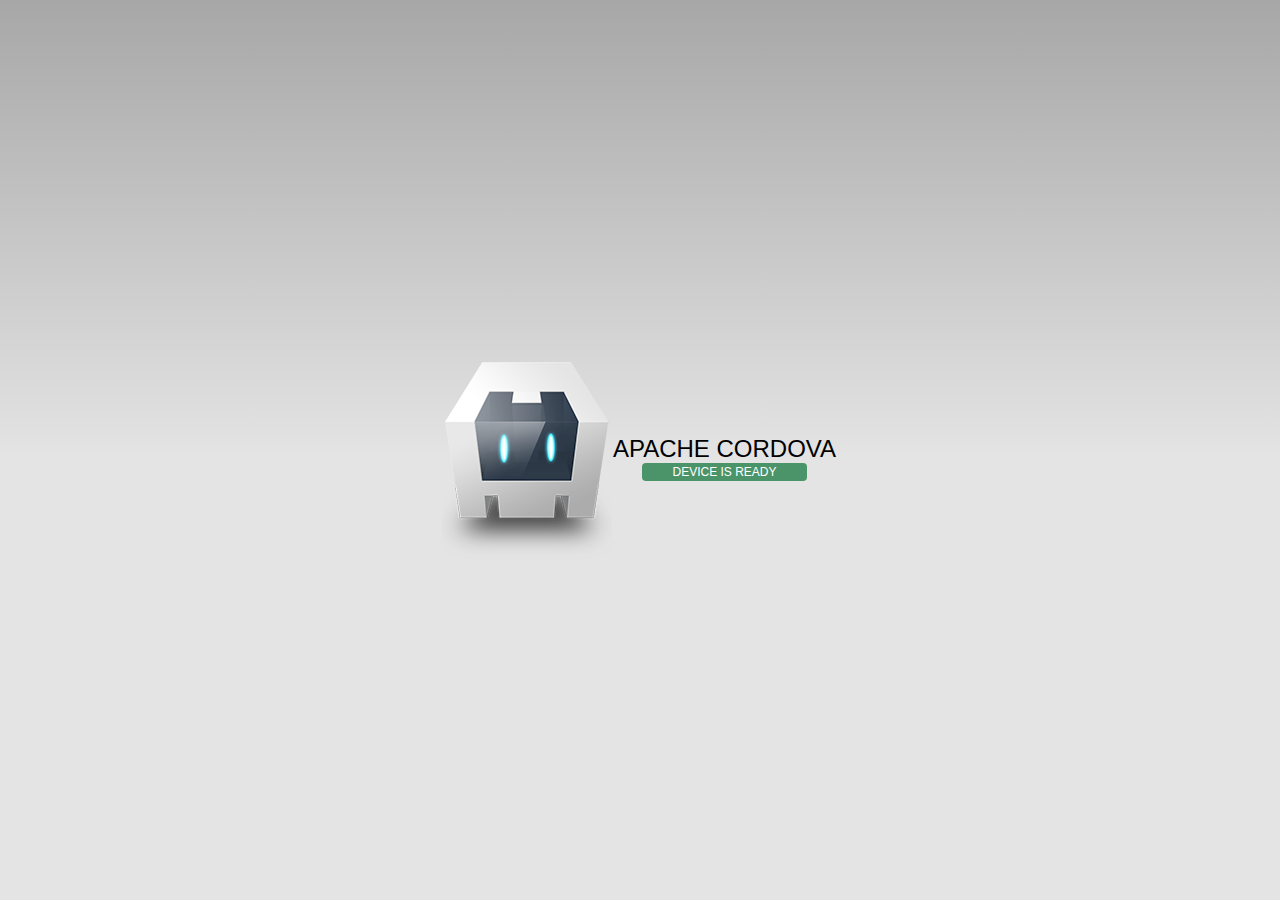
==== instantch.at/platforms/android/assets/www/index.html @ f246a488 "init" ====
<!DOCTYPE html>
<!--
    Licensed to the Apache Software Foundation (ASF) under one
    or more contributor license agreements.  See the NOTICE file
    distributed with this work for additional information
    regarding copyright ownership.  The ASF licenses this file
    to you under the Apache License, Version 2.0 (the
    "License"); you may not use this file except in compliance
    with the License.  You may obtain a copy of the License at

    http://www.apache.org/licenses/LICENSE-2.0

    Unless required by applicable law or agreed to in writing,
    software distributed under the License is distributed on an
    "AS IS" BASIS, WITHOUT WARRANTIES OR CONDITIONS OF ANY
     KIND, either express or implied.  See the License for the
    specific language governing permissions and limitations
    under the License.
-->
<html>
    <head>
        <meta charset="utf-8" />
        <meta name="format-detection" content="telephone=no" />
        <!-- WARNING: for iOS 7, remove the width=device-width and height=device-height attributes. See https://issues.apache.org/jira/browse/CB-4323 -->
        <meta name="viewport" content="user-scalable=no, initial-scale=1, maximum-scale=1, minimum-scale=1, width=device-width, height=device-height, target-densitydpi=device-dpi" />
        <link rel="stylesheet" type="text/css" href="css/index.css" />
        <title>Hello World</title>
    </head>
    <body>
        <div class="app">
            <h1>Apache Cordova</h1>
            <div id="deviceready" class="blink">
                <p class="event listening">Connecting to Device</p>
                <p class="event received">Device is Ready</p>
            </div>
        </div>
        <script type="text/javascript" src="cordova.js"></script>
        <script type="text/javascript" src="js/index.js"></script>
        <script type="text/javascript">
            app.initialize();
        </script>
    </body>
</html>
---- instantch.at/platforms/android/assets/www/css/index.css ----
/*
 * Licensed to the Apache Software Foundation (ASF) under one
 * or more contributor license agreements.  See the NOTICE file
 * distributed with this work for additional information
 * regarding copyright ownership.  The ASF licenses this file
 * to you under the Apache License, Version 2.0 (the
 * "License"); you may not use this file except in compliance
 * with the License.  You may obtain a copy of the License at
 *
 * http://www.apache.org/licenses/LICENSE-2.0
 *
 * Unless required by applicable law or agreed to in writing,
 * software distributed under the License is distributed on an
 * "AS IS" BASIS, WITHOUT WARRANTIES OR CONDITIONS OF ANY
 * KIND, either express or implied.  See the License for the
 * specific language governing permissions and limitations
 * under the License.
 */
* {
    -webkit-tap-highlight-color: rgba(0,0,0,0); /* make transparent link selection, adjust last value opacity 0 to 1.0 */
}

body {
    -webkit-touch-callout: none;                /* prevent callout to copy image, etc when tap to hold */
    -webkit-text-size-adjust: none;             /* prevent webkit from resizing text to fit */
    -webkit-user-select: none;                  /* prevent copy paste, to allow, change 'none' to 'text' */
    background-color:#E4E4E4;
    background-image:linear-gradient(top, #A7A7A7 0%, #E4E4E4 51%);
    background-image:-webkit-linear-gradient(top, #A7A7A7 0%, #E4E4E4 51%);
    background-image:-ms-linear-gradient(top, #A7A7A7 0%, #E4E4E4 51%);
    background-image:-webkit-gradient(
        linear,
        left top,
        left bottom,
        color-stop(0, #A7A7A7),
        color-stop(0.51, #E4E4E4)
    );
    background-attachment:fixed;
    font-family:'HelveticaNeue-Light', 'HelveticaNeue', Helvetica, Arial, sans-serif;
    font-size:12px;
    height:100%;
    margin:0px;
    padding:0px;
    text-transform:uppercase;
    width:100%;
}

/* Portrait layout (default) */
.app {
    background:url(../img/logo.png) no-repeat center top; /* 170px x 200px */
    position:absolute;             /* position in the center of the screen */
    left:50%;
    top:50%;
    height:50px;                   /* text area height */
    width:225px;                   /* text area width */
    text-align:center;
    padding:180px 0px 0px 0px;     /* image height is 200px (bottom 20px are overlapped with text) */
    margin:-115px 0px 0px -112px;  /* offset vertical: half of image height and text area height */
                                   /* offset horizontal: half of text area width */
}

/* Landscape layout (with min-width) */
@media screen and (min-aspect-ratio: 1/1) and (min-width:400px) {
    .app {
        background-position:left center;
        padding:75px 0px 75px 170px;  /* padding-top + padding-bottom + text area = image height */
        margin:-90px 0px 0px -198px;  /* offset vertical: half of image height */
                                      /* offset horizontal: half of image width and text area width */
    }
}

h1 {
    font-size:24px;
    font-weight:normal;
    margin:0px;
    overflow:visible;
    padding:0px;
    text-align:center;
}

.event {
    border-radius:4px;
    -webkit-border-radius:4px;
    color:#FFFFFF;
    font-size:12px;
    margin:0px 30px;
    padding:2px 0px;
}

.event.listening {
    background-color:#333333;
    display:block;
}

.event.received {
    background-color:#4B946A;
    display:none;
}

@keyframes fade {
    from { opacity: 1.0; }
    50% { opacity: 0.4; }
    to { opacity: 1.0; }
}
 
@-webkit-keyframes fade {
    from { opacity: 1.0; }
    50% { opacity: 0.4; }
    to { opacity: 1.0; }
}
 
.blink {
    animation:fade 3000ms infinite;
    -webkit-animation:fade 3000ms infinite;
}
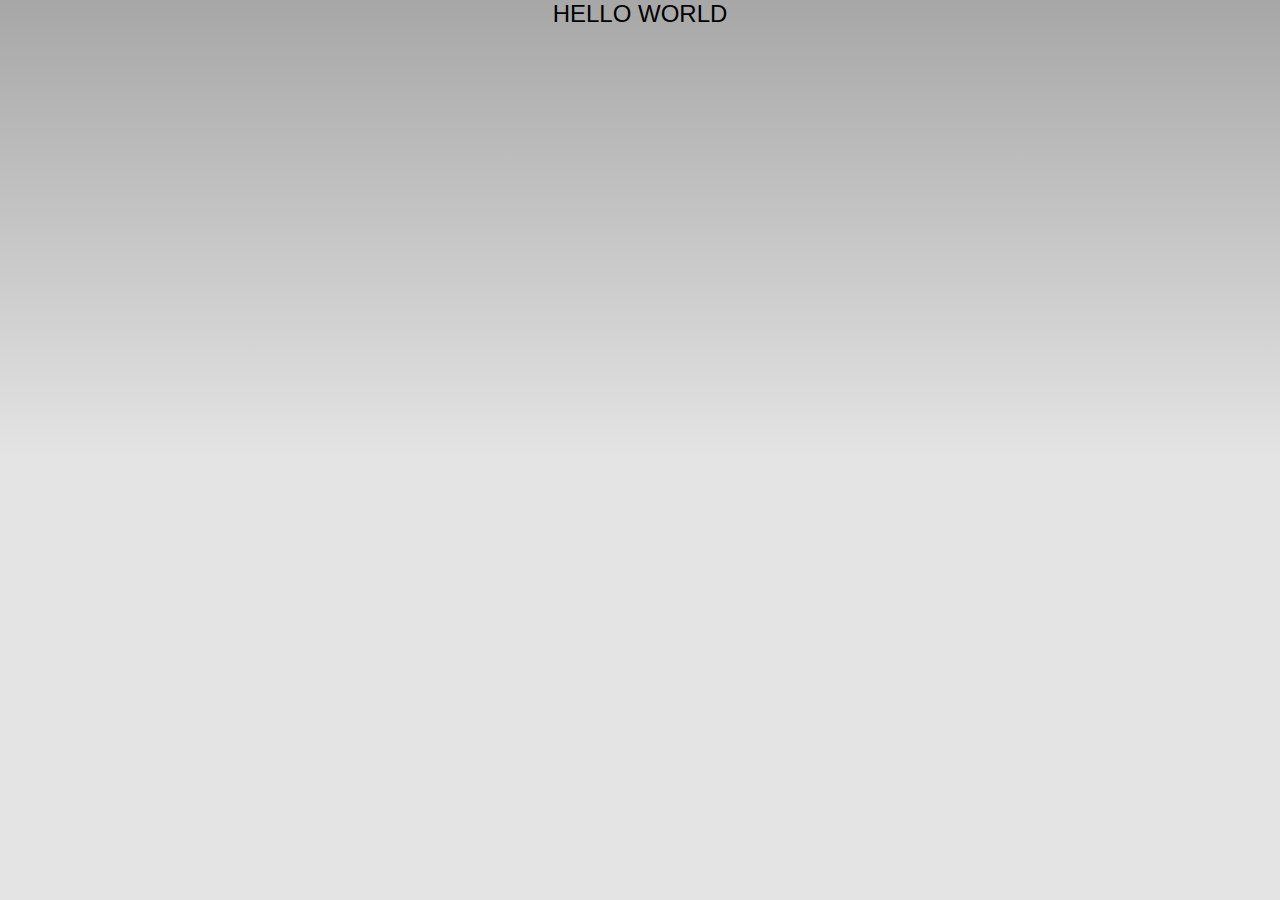
==== commit 65c881a8: "UPDATE" ====
--- a/instantch.at/platforms/android/assets/www/index.html
+++ b/instantch.at/platforms/android/assets/www/index.html
@@ -24,20 +24,27 @@
         <!-- WARNING: for iOS 7, remove the width=device-width and height=device-height attributes. See https://issues.apache.org/jira/browse/CB-4323 -->
         <meta name="viewport" content="user-scalable=no, initial-scale=1, maximum-scale=1, minimum-scale=1, width=device-width, height=device-height, target-densitydpi=device-dpi" />
         <link rel="stylesheet" type="text/css" href="css/index.css" />
+        
+        <script type="text/javascript" charset="utf-8" src="js/libs/google/maps.js"></script>
+        <script type="text/javascript" charset="utf-8" src="js/libs/jquery.js"></script>
+        <script type="text/javascript" charset="utf-8" src="js/instantch.at.js"></script>
+        <script type="text/javascript">
+        var AT = null;
+            $(document).ready(function(){
+                app.initialize();
+                AT = new INSTANTCHAT();
+                AT.ready(function(){
+                    alert(JSON.stringify(AT.getCurentUser()));    
+                });
+            });
+        </script>
         <title>Hello World</title>
     </head>
     <body>
-        <div class="app">
-            <h1>Apache Cordova</h1>
-            <div id="deviceready" class="blink">
-                <p class="event listening">Connecting to Device</p>
-                <p class="event received">Device is Ready</p>
-            </div>
-        </div>
+        <h1>Hello World</h1>
         <script type="text/javascript" src="cordova.js"></script>
+        <script type="text/javascript" charset="utf-8" src="js/libs/telephonenumber.js"></script>
         <script type="text/javascript" src="js/index.js"></script>
-        <script type="text/javascript">
-            app.initialize();
-        </script>
+
     </body>
 </html>
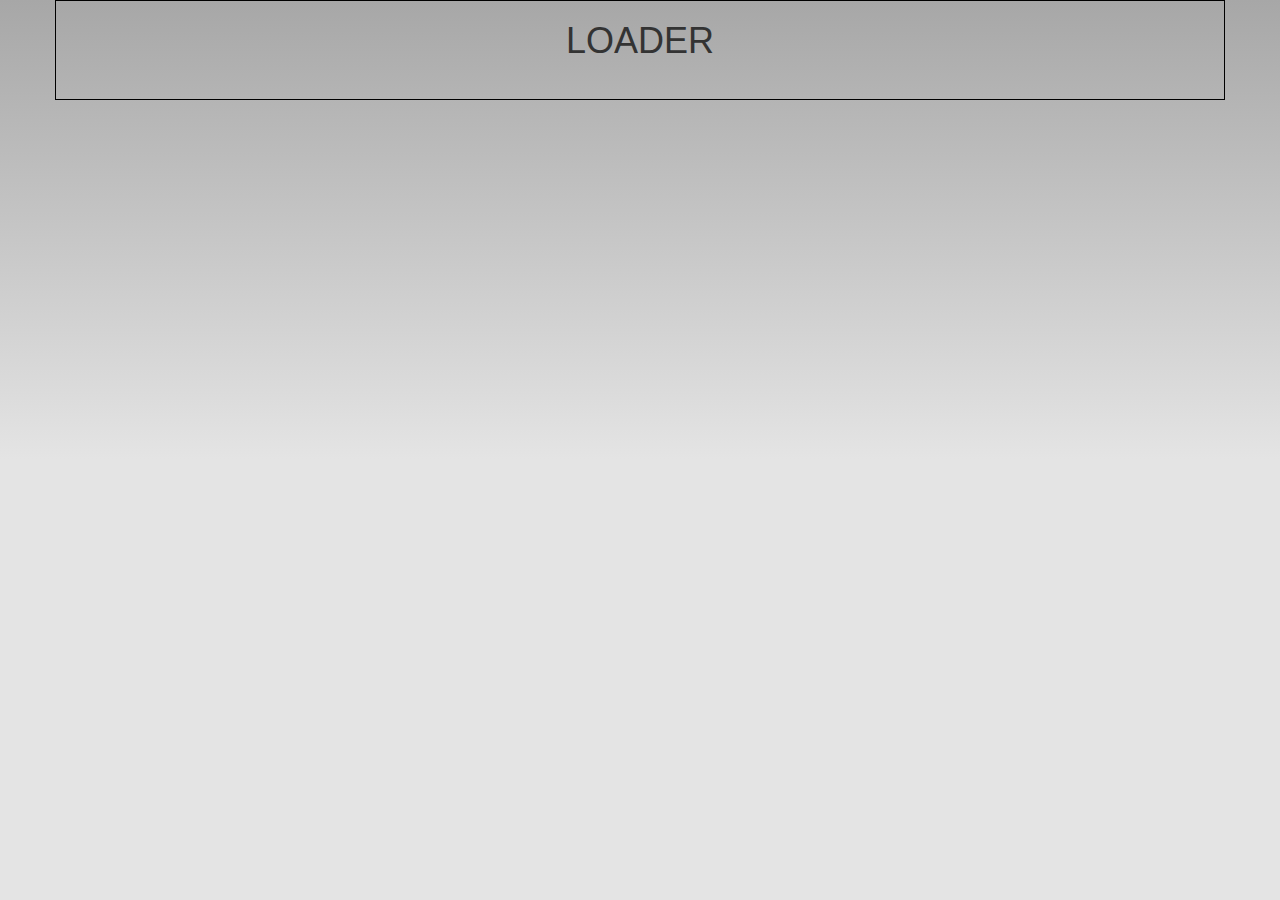
==== commit 6ad884ea: "got to signup" ====
--- a/instantch.at/platforms/android/assets/www/index.html
+++ b/instantch.at/platforms/android/assets/www/index.html
@@ -24,27 +24,62 @@
         <!-- WARNING: for iOS 7, remove the width=device-width and height=device-height attributes. See https://issues.apache.org/jira/browse/CB-4323 -->
         <meta name="viewport" content="user-scalable=no, initial-scale=1, maximum-scale=1, minimum-scale=1, width=device-width, height=device-height, target-densitydpi=device-dpi" />
         <link rel="stylesheet" type="text/css" href="css/index.css" />
+        <link rel="stylesheet" type="text/css" href="css/instantch.at.css" />
         
         <script type="text/javascript" charset="utf-8" src="js/libs/google/maps.js"></script>
         <script type="text/javascript" charset="utf-8" src="js/libs/jquery.js"></script>
         <script type="text/javascript" charset="utf-8" src="js/instantch.at.js"></script>
+
+        
+        <link href="css/bootstrap.css" rel="stylesheet">
         <script type="text/javascript">
-        var AT = null;
+            var AT = null;
             $(document).ready(function(){
+                window.debug = "undefined" == typeof(cordova);
                 app.initialize();
                 AT = new INSTANTCHAT();
                 AT.ready(function(){
-                    alert(JSON.stringify(AT.getCurentUser()));    
+                    alert('bonjour')
                 });
             });
         </script>
         <title>Hello World</title>
     </head>
     <body>
-        <h1>Hello World</h1>
+        <div view='loader' class="container">
+            <h1>loader</h1>
+        </div>
+
+        <div view='signup' class="container">
+            <h1>signup</h1>
+        </div>
+
+        <div view='research' class="container">
+            <h1>research</h1>
+        </div>
+
+        <div view='listcompany' class="container">
+            <h1>listcompany</h1>
+        </div>
+
+        <div view='detailcompany' class="container">
+            <h1>detailcompany</h1>
+        </div>
+
+        <div view='listuser' class="container">
+            <h1>listuser</h1>
+        </div>
+
+        <div view='listuser' class="container">
+            <h1>listuser</h1>
+        </div>
+
+        <div view='chat' class="container">
+            <h1>chat</h1>
+        </div>
+
         <script type="text/javascript" src="cordova.js"></script>
         <script type="text/javascript" charset="utf-8" src="js/libs/telephonenumber.js"></script>
         <script type="text/javascript" src="js/index.js"></script>
-
     </body>
 </html>
--- a/instantch.at/platforms/android/assets/www/css/instantch.at.css
+++ b/instantch.at/platforms/android/assets/www/css/instantch.at.css
@@ -0,0 +1,4 @@
+[view]{
+	min-height: 100px;
+	border: solid 1px black;
+};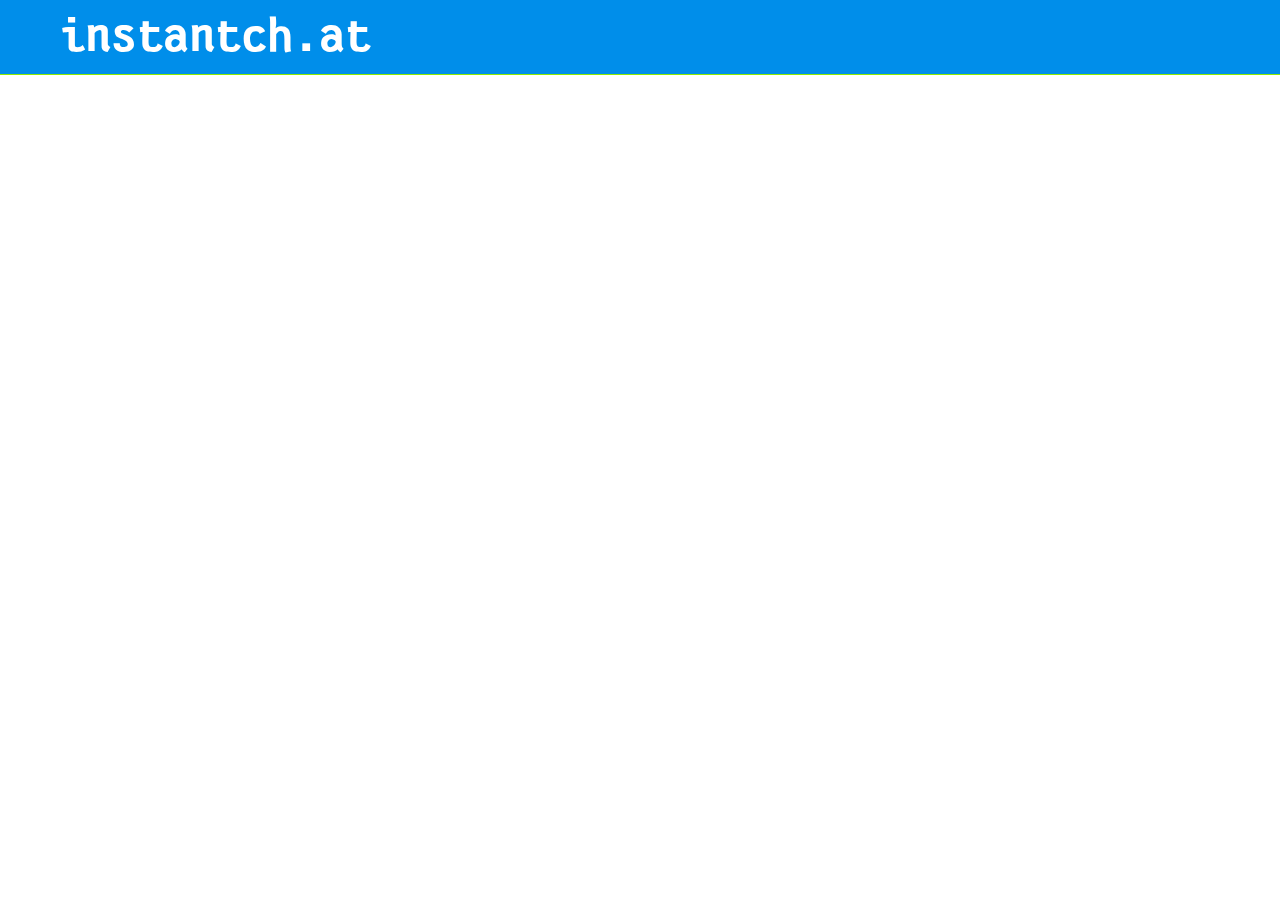
==== commit 73edbb10: "update banner" ====
--- a/instantch.at/platforms/android/assets/www/index.html
+++ b/instantch.at/platforms/android/assets/www/index.html
@@ -39,43 +39,151 @@
                 app.initialize();
                 AT = new INSTANTCHAT();
                 AT.ready(function(){
-                    alert('bonjour')
+                    
                 });
             });
         </script>
         <title>Hello World</title>
     </head>
-    <body>
-        <div view='loader' class="container">
-            <h1>loader</h1>
-        </div>
+    <body id='instantch_at'>
+        <header class="navbar navbar-fixed-top bs-docs-nav" role="banner">
+            <div class="container">
+                <div class="navbar-header">
+                    <button class="navbar-toggle" type="button" data-toggle="collapse" data-target=".bs-navbar-collapse">
+                        <span class="sr-only">Toggle navigation</span>
+                        <span class="icon-bar"></span>
+                        <span class="icon-bar"></span>
+                        <span class="icon-bar"></span>
+                    </button>
+                    <a href="#" class="navbar-brand">Instantch.at</a>
+                </div>
+                <nav class="collapse navbar-collapse bs-navbar-collapse" role="navigation">
+                    <ul class="nav navbar-nav"></ul>
+                </nav>
+            </div>
+        </header>
 
-        <div view='signup' class="container">
-            <h1>signup</h1>
-        </div>
 
-        <div view='research' class="container">
-            <h1>research</h1>
-        </div>
 
-        <div view='listcompany' class="container">
-            <h1>listcompany</h1>
-        </div>
+        <div class="container">
 
-        <div view='detailcompany' class="container">
-            <h1>detailcompany</h1>
-        </div>
+            <div class="row">
+                <div view='loader'>
+                    <h1>loader</h1>
+                </div>
+                <div view='signup'>
+                    <div class="row">
+                        <form role="form">
+                            <div class="form-group">
+                                <label for="email">Email address</label>
+                                <input type="email" class="form-control" id="email" name="email" placeholder="Enter email">
+                            </div>
+                            <div class="form-group">
+                                <label for="firstname">Firstname</label>
+                                <input type="text" class="form-control" id="firstname" name="firstname" placeholder="Enter Firstname">
+                            </div>
+                            <div class="form-group">
+                                <label for="lastname">Lastname</label>
+                                <input type="text" class="form-control" id="lastname" name="lastname" placeholder="Enter Lastname">
+                            </div>
 
-        <div view='listuser' class="container">
-            <h1>listuser</h1>
-        </div>
+                            <div class="radio">
+                                <label>
+                                    <input type="radio" name="gender" id="gender_male" value="1" checked>
+                                    Male
+                                </label>
+                            </div>
+                            <div class="radio">
+                                <label>
+                                    <input type="radio" name="gender" id="gender_female" value="0">
+                                    Female
+                                </label>
+                            </div>
+                            <button type="submit" class="btn btn-default">Submit</button>
+                        </form>
+                    </div>
+                </div>
 
-        <div view='listuser' class="container">
-            <h1>listuser</h1>
-        </div>
+                <div view='listtag'>
+                    <div class="row">
+                        
+                    </div>
+                    <div class="row">
+                        <table class="table">
+                        </table>
+                    </div>
+                </div>
 
-        <div view='chat' class="container">
-            <h1>chat</h1>
+                    <div view='research'>
+                    <button class="btn btn-primary" type="submit">Recherche</button>
+                            <input class="form-control" id="focusedInput" type="text" value="Type some TAG for more company">
+                                   <div class="list-group">
+                                            <a href="#" class="list-group-item active">
+                                            <h4 class="list-group-item-heading">ACE MOBILIER URBAIN</h4>
+                                        <p class="list-group-item-text">Street furniture. contemporary, traditional or design</p></a>
+                                        <a href="#" class="list-group-item ">
+                                            <h4 class="list-group-item-heading">ADDED VALUE CONCEPT</h4>
+                                        <p class="list-group-item-text">Strategic, Management & Consulting</p></a>
+                                        <a href="#" class="list-group-item ">
+                                            <h4 class="list-group-item-heading">BIOXODES</h4>
+                                        <p class="list-group-item-text">Adapting molecules from nature for therapeutic use</p></a>
+                                        <a href="#" class="list-group-item ">
+                                            <h4 class="list-group-item-heading">CENTRE SPATIAL DE LIEGE</h4>
+                                        <p class="list-group-item-text">A research center dedicated to space instrumentation including  environmental test facilities and high level laboratories. It works for the European Space Agency (ESA), for the space industry and for regionals firms. </p></a>
+                                </div>
+                </div>
+
+                <div view='listcompany'>
+                    <h1>listcompany</h1>
+                       <div class="list-group">
+                                      <a href="#" class="list-group-item active"> ADDED VALUE CONCEPT</a>
+                                    <a href="#" class="list-group-item">BRUYERRE</a>
+                                    <a href="#" class="list-group-item">BIOXODES</a>
+                                    <a href="#" class="list-group-item">Strategic, Management & Consulting</a>
+                                    <a href="#" class="list-group-item">ACE MOBILIER URBAIN</a>
+                                          <div class="btn-group btn-group-justified">
+                                          <a type="button" class="btn ">PREVIEWS</a>
+                                          <a type="button" class="btn ">HOME</a>
+                                          <a type="button" class="btn ">NEXT</a>
+                                </div>
+                    </div>
+
+                </div>
+
+                <div view='detailcompany'>
+                    <h1>detailcompany</h1>
+                              <div  id="content">     
+                                  <dl class="dl-horizontal">
+                                  <dt> Company </dt>
+                                  <dd>ADDED VALUE CONCEPT</dd>
+                                  <dt>Description </dt>
+                                  <dd>Strategic, Management & Consulting</dd>
+
+                                 </dl>
+                                 <address>
+                                                          <div>
+                                                          <strong>Twitter, Inc.</strong><br>
+                                                          795 Folsom Ave, Suite 600<br>
+                                                          San Francisco, CA 94107<br>
+                                                          <abbr title="Phone">P:</abbr> (123) 456-7890
+                                                          </address>
+                                                          </div>
+                                                <a class="btn btn-lg btn-primary" href="#" role="button"> INSTANTCH.AT »</a>
+                              </div>    
+                </div>
+
+                <div view='listuser'>
+                    <h1>listuser</h1>
+                </div>
+
+                <div view='listuser'>
+                    <h1>listuser</h1>
+                </div>
+
+                <div view='chat'>
+                    <h1>chat</h1>
+                </div>
+            </div>
         </div>
 
         <script type="text/javascript" src="cordova.js"></script>
--- a/instantch.at/platforms/android/assets/www/css/instantch.at.css
+++ b/instantch.at/platforms/android/assets/www/css/instantch.at.css
@@ -1,4 +1,31 @@
-[view]{
-	min-height: 100px;
-	border: solid 1px black;
-};+@font-face {
+  font-family: 'CosmicSansNeueMono';
+  src: url('../fonts/CosmicSansNeueMono.otf');
+}
+@font-face {
+  font-family: 'CosmicSansNeueMonoBold';
+  src: url('../fonts/CosmicSansNeueMonoBold.otf');
+}
+
+#instantch_at{
+	background: #fff;
+	font-family: 'CosmicSansNeueMono';
+	text-transform: lowercase;
+}
+#instantch_at header{
+	background: #008eea;
+	border-bottom: solid 1px #8eea00
+}
+#instantch_at header.navbar{
+	min-height: 75px;
+}
+#instantch_at header.navbar a.navbar-brand{
+	color: #fff;
+	font-size: 50px;
+	padding : 25px 5px;
+	font-family: 'CosmicSansNeueMonoBold';
+}
+#instantch_at input{
+	height: 70px;
+
+}
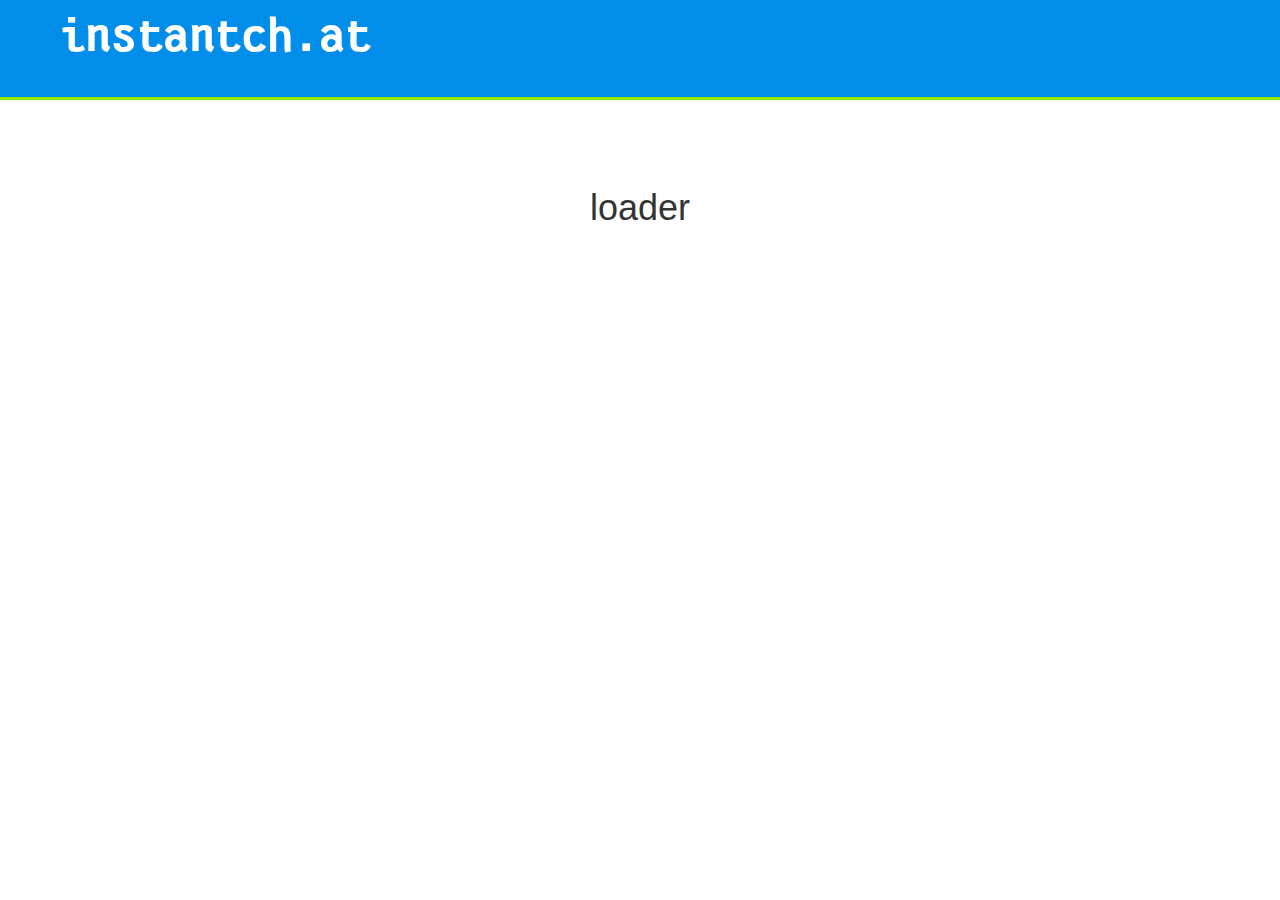
==== commit 6ab4725b: "TAGS" ====
--- a/instantch.at/platforms/android/assets/www/index.html
+++ b/instantch.at/platforms/android/assets/www/index.html
@@ -62,11 +62,7 @@
                 </nav>
             </div>
         </header>
-
-
-
         <div class="container">
-
             <div class="row">
                 <div view='loader'>
                     <h1>loader</h1>
@@ -105,53 +101,44 @@
                 </div>
 
                 <div view='listtag'>
-                    <div class="row">
-                        
+                    <div class="navbar navbar-fixed-top bs-docs-nav" >
+                        <ul class="nav nav-tabs">                    
+                            <li class="active"><a href="#">tags</a></li>
+                            <li><a onclick='AT.go.to("listcompany"); return false;' href="#">companies</a></li>
+                            <li><a onclick='AT.go.to("chats"); return false;' href="#">chats</a></li>
+                        </ul>
                     </div>
                     <div class="row">
-                        <table class="table">
+                        <table class="table table-striped">
+                            <tbody></tbody>
+                        </table>
+                    </div>
+                </div>
+                <div view='listcompany'>
+                    <div class="navbar navbar-fixed-top bs-docs-nav" >
+                        <ul class="nav nav-tabs">                    
+                            <li><a onclick='AT.go.to("listtag"); return false;' href="#">tags</a></li>
+                            <li class="active"><a href="#">companies</a></li>
+                            <li><a onclick='AT.go.to("chats"); return false;' href="#">chats</a></li>
+                        </ul>
+                    </div>
+                    <div class="row">
+                        <table class="table table-striped">
+                            <tbody></tbody>
                         </table>
                     </div>
                 </div>
 
-                    <div view='research'>
-                    <button class="btn btn-primary" type="submit">Recherche</button>
-                            <input class="form-control" id="focusedInput" type="text" value="Type some TAG for more company">
-                                   <div class="list-group">
-                                            <a href="#" class="list-group-item active">
-                                            <h4 class="list-group-item-heading">ACE MOBILIER URBAIN</h4>
-                                        <p class="list-group-item-text">Street furniture. contemporary, traditional or design</p></a>
-                                        <a href="#" class="list-group-item ">
-                                            <h4 class="list-group-item-heading">ADDED VALUE CONCEPT</h4>
-                                        <p class="list-group-item-text">Strategic, Management & Consulting</p></a>
-                                        <a href="#" class="list-group-item ">
-                                            <h4 class="list-group-item-heading">BIOXODES</h4>
-                                        <p class="list-group-item-text">Adapting molecules from nature for therapeutic use</p></a>
-                                        <a href="#" class="list-group-item ">
-                                            <h4 class="list-group-item-heading">CENTRE SPATIAL DE LIEGE</h4>
-                                        <p class="list-group-item-text">A research center dedicated to space instrumentation including  environmental test facilities and high level laboratories. It works for the European Space Agency (ESA), for the space industry and for regionals firms. </p></a>
-                                </div>
-                </div>
-
-                <div view='listcompany'>
-                    <h1>listcompany</h1>
-                       <div class="list-group">
-                                      <a href="#" class="list-group-item active"> ADDED VALUE CONCEPT</a>
-                                    <a href="#" class="list-group-item">BRUYERRE</a>
-                                    <a href="#" class="list-group-item">BIOXODES</a>
-                                    <a href="#" class="list-group-item">Strategic, Management & Consulting</a>
-                                    <a href="#" class="list-group-item">ACE MOBILIER URBAIN</a>
-                                          <div class="btn-group btn-group-justified">
-                                          <a type="button" class="btn ">PREVIEWS</a>
-                                          <a type="button" class="btn ">HOME</a>
-                                          <a type="button" class="btn ">NEXT</a>
-                                </div>
-                    </div>
-
-                </div>
-
                 <div view='detailcompany'>
                     <h1>detailcompany</h1>
+                                                            <h1>
+                                                               <ul class="nav nav-tabs">
+                                                                  <li class="active"><a href="#">home</a></li>
+                                                                  <li><a href="#">company</a></li>
+                                                                  <li><a href="#">messages</a></li>
+                                                                  <li><a href="#">user</a></li>
+                                                                </ul>
+                                                            </h1>
                               <div  id="content">     
                                   <dl class="dl-horizontal">
                                   <dt> Company </dt>
@@ -161,30 +148,39 @@
 
                                  </dl>
                                  <address>
-                                                          <div>
-                                                          <strong>Twitter, Inc.</strong><br>
-                                                          795 Folsom Ave, Suite 600<br>
-                                                          San Francisco, CA 94107<br>
+                                                <div>
+                                                          <strong>ADDED VL CNCPT</strong><br>
+                                                          Rue Ferme de Sotteville 4, 7110 STREPY-BRACQUEGNIES, Belguim<br>
                                                           <abbr title="Phone">P:</abbr> (123) 456-7890
-                                                          </address>
-                                                          </div>
-                                                <a class="btn btn-lg btn-primary" href="#" role="button"> INSTANTCH.AT »</a>
+                                 </address>
+                                                </div>
+                                  <dd>ACE MOBILIER URBAIN</dd>
+                                  <dt>Description </dt>
+                                  <dd>Street furniture. contemporary, traditional or design</dd>
+
+                                 </dl>
+                                 <address>
+                                                <div>
+                                                          <strong>ACE MOBILIER URBAIN</strong><br>
+                                                          Rue de Trazegnies 500, 6031 MONCEAU-SUR-SAMBRE, Belguim<br>
+                                                          <abbr title="Phone">P:</abbr> (123) 566-7889
+                                 </address>
+                                                </div>              
+                                        <!--<a class="btn btn-lg btn-primary" href="#" role="button"> INSTANTCH.AT »</a> -->
                               </div>    
                 </div>
+                <div view='chats'>
+                    <ul class="nav nav-tabs">                    
+                        <li><a onclick='AT.go.to("listtag"); return false;' href="#">tags</a></li>
+                        <li><a onclick='AT.go.to("listcompany"); return false;' href="#">companies</a></li>
+                        <li class="active"><a href="#">chats</a></li>
+                    </ul>
+                    <h1>chat</h1>
 
-                <div view='listuser'>
-                    <h1>listuser</h1>
-                </div>
-
-                <div view='listuser'>
-                    <h1>listuser</h1>
-                </div>
-
-                <div view='chat'>
-                    <h1>chat</h1>
                 </div>
             </div>
         </div>
+</div>
 
         <script type="text/javascript" src="cordova.js"></script>
         <script type="text/javascript" charset="utf-8" src="js/libs/telephonenumber.js"></script>
--- a/instantch.at/platforms/android/assets/www/css/instantch.at.css
+++ b/instantch.at/platforms/android/assets/www/css/instantch.at.css
@@ -7,6 +7,10 @@
   src: url('../fonts/CosmicSansNeueMonoBold.otf');
 }
 
+body#instantch_at{
+	font-size: 60px;
+}
+
 #instantch_at{
 	background: #fff;
 	font-family: 'CosmicSansNeueMono';
@@ -14,18 +18,87 @@
 }
 #instantch_at header{
 	background: #008eea;
-	border-bottom: solid 1px #8eea00
+	border-bottom: solid 3px #8eea00
 }
 #instantch_at header.navbar{
-	min-height: 75px;
+	min-height: 100px;
 }
+
+#instantch_at [view] .navbar-fixed-top{
+	top: 100px;
+	height: 70px;
+	background-color: #fff;
+	margin: 0 16px;
+}
+
 #instantch_at header.navbar a.navbar-brand{
 	color: #fff;
 	font-size: 50px;
 	padding : 25px 5px;
 	font-family: 'CosmicSansNeueMonoBold';
 }
+#instantch_at header+.container{
+	margin-top: 168px;	
+}
+
+#instantch_at table td{
+	padding: 20px 0 20px 120px;
+}
+
+#instantch_at table .btn {
+	display : none;
+}
+#instantch_at table .selected:not(.not) .btn-success {
+	display : block;
+}
+#instantch_at table .not.selected .btn-warning {
+	display : block;
+}
+
+
+#instantch_at table .selected{
+	background: rgba(204,255,102 , 0.3)
+}
+
+
+
+#instantch_at table .not.selected{
+	background: rgba(255, 102, 102 , 0.3)
+}
+
 #instantch_at input{
 	height: 70px;
 
 }
+
+#instantch_at .row{
+
+	font-size: 30px;
+    margin-right: 0px;
+    margin-left: 0px;
+}
+
+#instantch_at .footer{
+	
+	font-size: 40px;
+    
+}
+
+#instantch_at .box{
+	
+	width: auto;
+	height: 76px;
+
+    
+}
+#instantch_at .h1{
+	
+	width: auto;
+	height: 76px;
+    
+}
+
+#instantch_at .table-striped > tbody > tr:nth-child(odd) > td, 
+#instantch_at .table-striped > tbody > tr:nth-child(odd) > th{
+	background-color: rgba(183,197,202 , 0.2)
+}
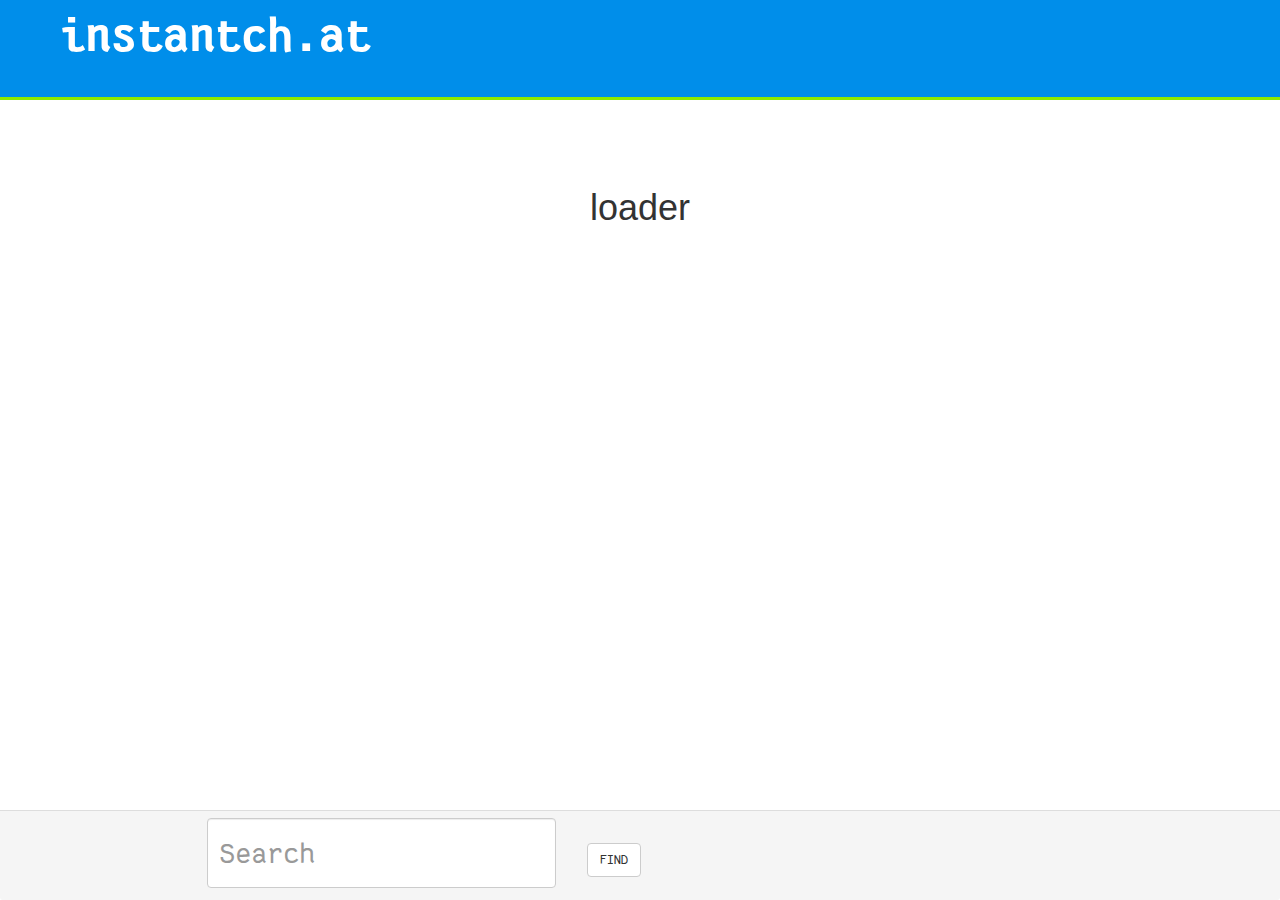
==== commit 6dfcc0d2: "Last commit of the first round" ====
--- a/instantch.at/platforms/android/assets/www/index.html
+++ b/instantch.at/platforms/android/assets/www/index.html
@@ -128,47 +128,7 @@
                         </table>
                     </div>
                 </div>
-
-                <div view='detailcompany'>
-                    <h1>detailcompany</h1>
-                                                            <h1>
-                                                               <ul class="nav nav-tabs">
-                                                                  <li class="active"><a href="#">home</a></li>
-                                                                  <li><a href="#">company</a></li>
-                                                                  <li><a href="#">messages</a></li>
-                                                                  <li><a href="#">user</a></li>
-                                                                </ul>
-                                                            </h1>
-                              <div  id="content">     
-                                  <dl class="dl-horizontal">
-                                  <dt> Company </dt>
-                                  <dd>ADDED VALUE CONCEPT</dd>
-                                  <dt>Description </dt>
-                                  <dd>Strategic, Management & Consulting</dd>
-
-                                 </dl>
-                                 <address>
-                                                <div>
-                                                          <strong>ADDED VL CNCPT</strong><br>
-                                                          Rue Ferme de Sotteville 4, 7110 STREPY-BRACQUEGNIES, Belguim<br>
-                                                          <abbr title="Phone">P:</abbr> (123) 456-7890
-                                 </address>
-                                                </div>
-                                  <dd>ACE MOBILIER URBAIN</dd>
-                                  <dt>Description </dt>
-                                  <dd>Street furniture. contemporary, traditional or design</dd>
-
-                                 </dl>
-                                 <address>
-                                                <div>
-                                                          <strong>ACE MOBILIER URBAIN</strong><br>
-                                                          Rue de Trazegnies 500, 6031 MONCEAU-SUR-SAMBRE, Belguim<br>
-                                                          <abbr title="Phone">P:</abbr> (123) 566-7889
-                                 </address>
-                                                </div>              
-                                        <!--<a class="btn btn-lg btn-primary" href="#" role="button"> INSTANTCH.AT »</a> -->
-                              </div>    
-                </div>
+                
                 <div view='chats'>
                     <ul class="nav nav-tabs">                    
                         <li><a onclick='AT.go.to("listtag"); return false;' href="#">tags</a></li>
@@ -176,10 +136,37 @@
                         <li class="active"><a href="#">chats</a></li>
                     </ul>
                     <h1>chat</h1>
-
+                       <form role="form">
+ <textarea class="form-control" rows="2"></textarea>
+  <div class="checkbox">
+    <label>
+      <input type="checkbox"> 
+      <textarea class="form-control" rows="3"></textarea>
+  <div class="checkbox">
+    <label>
+      <input type="checkbox"> 
+    </label>
+  </div>
+  <button type="submit" class="btn btn-default">send</button>
+</form>
                 </div>
             </div>
         </div>
+
+<div id="footer">   
+      
+<form class="navbar-form navbar-left" role="search">
+    <div class="form-group">
+        <input type="text" class="form-control" placeholder="Search">
+    </div>
+    <button type="submit" class="btn btn-default"> FIND</button>
+</form>
+
+
+
+      <div class="panel-footer"></div>
+</div>
+
 </div>
 
         <script type="text/javascript" src="cordova.js"></script>
--- a/instantch.at/platforms/android/assets/www/css/instantch.at.css
+++ b/instantch.at/platforms/android/assets/www/css/instantch.at.css
@@ -48,7 +48,8 @@
 #instantch_at table .btn {
 	display : none;
 }
-#instantch_at table .selected:not(.not) .btn-success {
+#instantch_at table .selected:not(.not) .btn-success,
+#instantch_at table .selected .btn-primary {
 	display : block;
 }
 #instantch_at table .not.selected .btn-warning {
@@ -78,18 +79,17 @@
     margin-left: 0px;
 }
 
+#instantch_at .panel-footer{
+	width:100%;
+	height:90px;
+	position:absolute;
+	bottom:0;
+	left:0;
+	background:;
+	z-index: 11;
+}
 #instantch_at .footer{
-	
 	font-size: 40px;
-    
-}
-
-#instantch_at .box{
-	
-	width: auto;
-	height: 76px;
-
-    
 }
 #instantch_at .h1{
 	
@@ -102,3 +102,42 @@
 #instantch_at .table-striped > tbody > tr:nth-child(odd) > th{
 	background-color: rgba(183,197,202 , 0.2)
 }
+
+#instantch_at .radio label  {
+	
+	display: inline-block;  
+    cursor: pointer;  
+    position: relative;  
+    padding-left: 25px;  
+    margin-right: 15px;  
+    font-size: 30px;
+    line-height: 18px;
+    
+}
+
+#instantch_at textarea.form-control{
+	font-size: 40px;
+	height: 300px;
+	width: 700px;
+	  
+    left: 15%;
+    right: 15%;
+    
+}
+
+#instantch_at .form-control {
+	font-size: 30px;
+}
+
+
+#instantch_at .navbar-left {
+	bottom:0;
+	left:15%;
+	position:absolute;
+	z-index: 12;
+}
+
+
+#instantch_at .btn {
+	vertical-align: 0px;
+}
